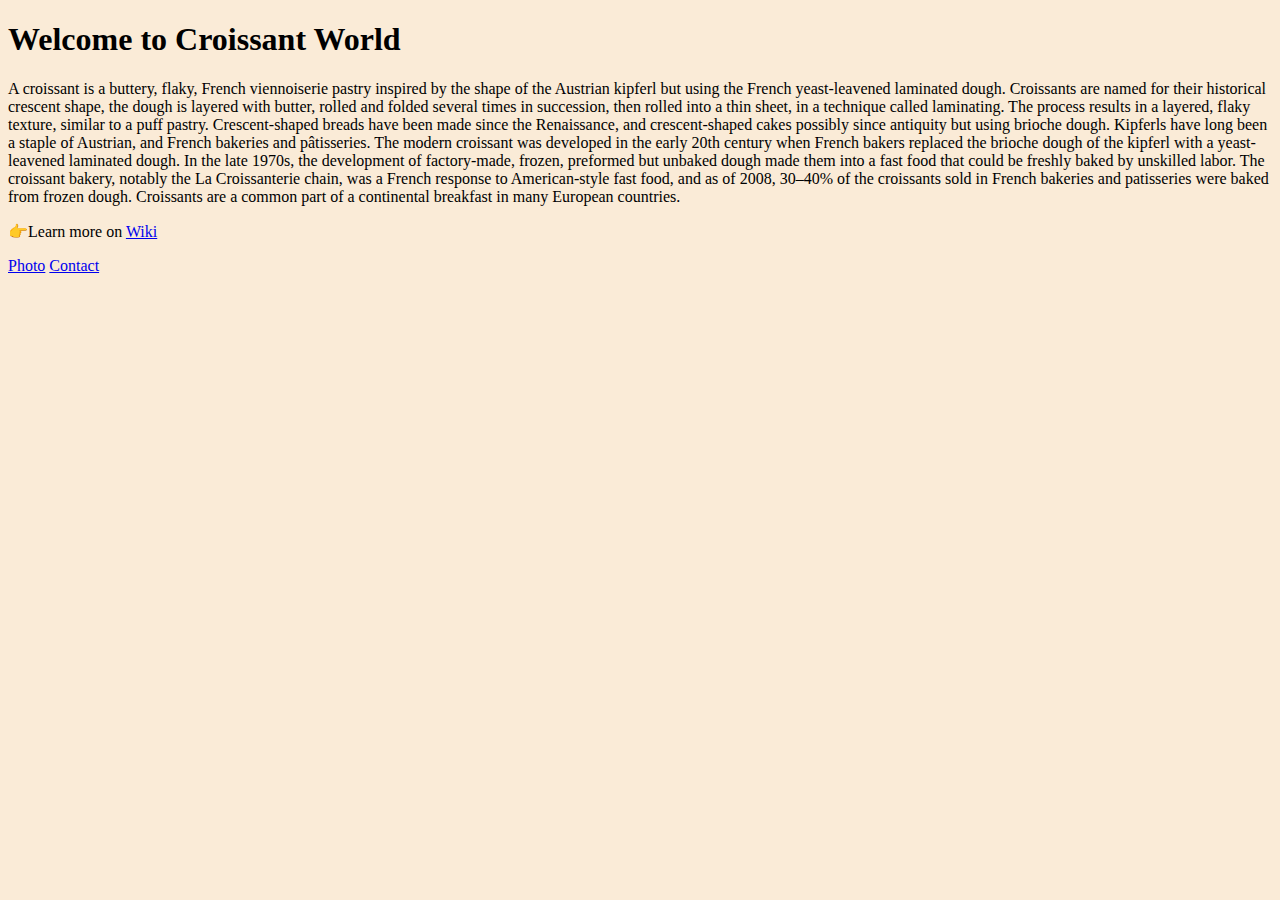
==== index.html @ 12353b89 "added Contact page" ====
<!DOCTYPE html>
<html lang="en">

<head>
    <meta charset="UTF-8">
    <meta http-equiv="X-UA-Compatible" content="IE=edge">
    <meta name="viewport" content="width=device-width, initial-scale=1.0">
    <link rel="stylesheet" href="/style/styles.css">
    <title>Croissant</title>
</head>

<body>
    <h1>Welcome to Croissant World</h1>
    <p>
        A croissant is a buttery, flaky, French viennoiserie pastry inspired by the shape of the Austrian kipferl but
        using the French yeast-leavened laminated
        dough. Croissants are named for their historical crescent shape, the dough is layered with butter, rolled and
        folded
        several times in succession, then rolled into a thin sheet, in a technique called laminating. The process
        results in a
        layered, flaky texture, similar to a puff pastry.

        Crescent-shaped breads have been made since the Renaissance, and crescent-shaped cakes possibly since antiquity
        but
        using brioche dough. Kipferls have long been a staple of Austrian, and French bakeries and pâtisseries. The
        modern
        croissant was developed in the early 20th century when French bakers replaced the brioche dough of the kipferl
        with a
        yeast-leavened laminated dough. In the late 1970s, the development of factory-made, frozen, preformed but
        unbaked
        dough made them into a fast food that could be freshly baked by unskilled labor. The croissant bakery, notably
        the La
        Croissanterie chain, was a French response to American-style fast food, and as of 2008, 30–40% of the croissants
        sold
        in French bakeries and patisseries were baked from frozen dough.

        Croissants are a common part of a continental breakfast in many European countries.
    </p>
    <p>👉Learn more on <a href="https://en.wikipedia.org/wiki/Croissant" target="_blank">Wiki</a></p>

    <a href="photo.html">Photo</a>
    <a href="contact.html">Contact</a>
</body>

</html>
---- style/styles.css ----
body {
    background-color: antiquewhite;
}
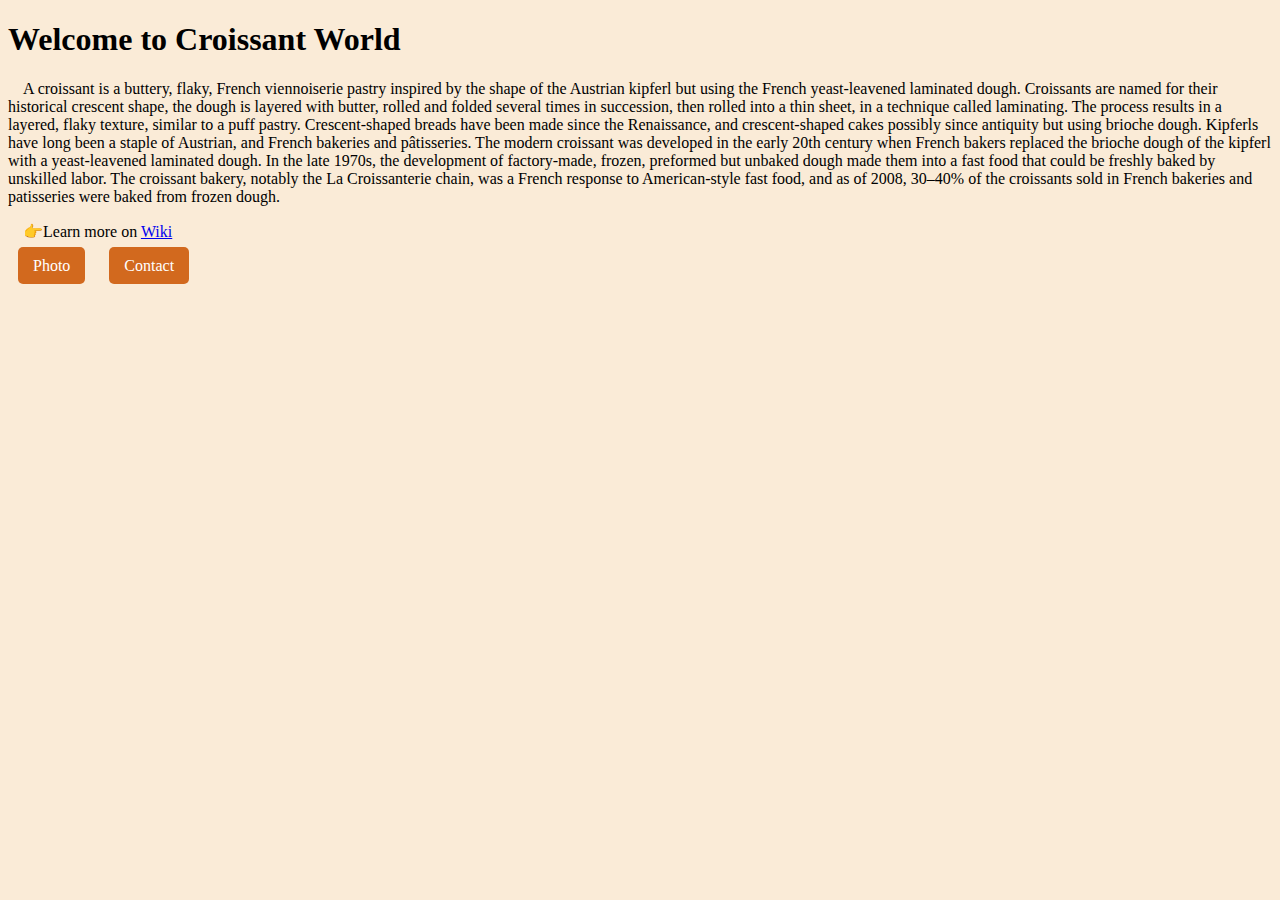
==== commit 397594b3: "added photos and button style" ====
--- a/index.html
+++ b/index.html
@@ -5,41 +5,52 @@
     <meta charset="UTF-8">
     <meta http-equiv="X-UA-Compatible" content="IE=edge">
     <meta name="viewport" content="width=device-width, initial-scale=1.0">
+    <link href="https://cdn.jsdelivr.net/npm/bootstrap@5.1.3/dist/css/bootstrap.min.css" rel="stylesheet"
+        integrity="sha384-1BmE4kWBq78iYhFldvKuhfTAU6auU8tT94WrHftjDbrCEXSU1oBoqyl2QvZ6jIW3" crossorigin="anonymous">
     <link rel="stylesheet" href="/style/styles.css">
     <title>Croissant</title>
 </head>
 
 <body>
-    <h1>Welcome to Croissant World</h1>
-    <p>
-        A croissant is a buttery, flaky, French viennoiserie pastry inspired by the shape of the Austrian kipferl but
-        using the French yeast-leavened laminated
-        dough. Croissants are named for their historical crescent shape, the dough is layered with butter, rolled and
-        folded
-        several times in succession, then rolled into a thin sheet, in a technique called laminating. The process
-        results in a
-        layered, flaky texture, similar to a puff pastry.
+    <div class="container">
+        <h1 class="text-center pt-4">Welcome to Croissant World</h1>
+        <p class="fs-6 lh-base mt-3">
+            A croissant is a buttery, flaky, French viennoiserie pastry inspired by the shape of the Austrian kipferl
+            but
+            using the French yeast-leavened laminated
+            dough. Croissants are named for their historical crescent shape, the dough is layered with butter, rolled
+            and
+            folded
+            several times in succession, then rolled into a thin sheet, in a technique called laminating. The process
+            results in a
+            layered, flaky texture, similar to a puff pastry.
 
-        Crescent-shaped breads have been made since the Renaissance, and crescent-shaped cakes possibly since antiquity
-        but
-        using brioche dough. Kipferls have long been a staple of Austrian, and French bakeries and pâtisseries. The
-        modern
-        croissant was developed in the early 20th century when French bakers replaced the brioche dough of the kipferl
-        with a
-        yeast-leavened laminated dough. In the late 1970s, the development of factory-made, frozen, preformed but
-        unbaked
-        dough made them into a fast food that could be freshly baked by unskilled labor. The croissant bakery, notably
-        the La
-        Croissanterie chain, was a French response to American-style fast food, and as of 2008, 30–40% of the croissants
-        sold
-        in French bakeries and patisseries were baked from frozen dough.
+            Crescent-shaped breads have been made since the Renaissance, and crescent-shaped cakes possibly since
+            antiquity
+            but
+            using brioche dough. Kipferls have long been a staple of Austrian, and French bakeries and pâtisseries. The
+            modern
+            croissant was developed in the early 20th century when French bakers replaced the brioche dough of the
+            kipferl
+            with a
+            yeast-leavened laminated dough. In the late 1970s, the development of factory-made, frozen, preformed but
+            unbaked
+            dough made them into a fast food that could be freshly baked by unskilled labor. The croissant bakery,
+            notably
+            the La
+            Croissanterie chain, was a French response to American-style fast food, and as of 2008, 30–40% of the
+            croissants
+            sold
+            in French bakeries and patisseries were baked from frozen dough.
 
-        Croissants are a common part of a continental breakfast in many European countries.
-    </p>
-    <p>👉Learn more on <a href="https://en.wikipedia.org/wiki/Croissant" target="_blank">Wiki</a></p>
+        </p>
+        <p>👉Learn more on <a href="https://en.wikipedia.org/wiki/Croissant" target="_blank">Wiki</a></p>
 
-    <a href="photo.html">Photo</a>
-    <a href="contact.html">Contact</a>
+        <div class="links mt-5">
+            <a class="button" href="photo.html">Photo</a>
+            <a class="button" href="contact.html">Contact</a>
+        </div>
+    </div>
 </body>
 
 </html>--- a/style/styles.css
+++ b/style/styles.css
@@ -1,3 +1,17 @@
 body {
     background-color: antiquewhite;
+    display: block;
+}
+
+.button {
+    padding: 10px 15px;
+    margin: 10px;
+    background-color: chocolate;
+    color: white;
+    text-decoration: none;
+    border-radius: 5px;
+}
+
+p {
+    text-indent: 15px;
 }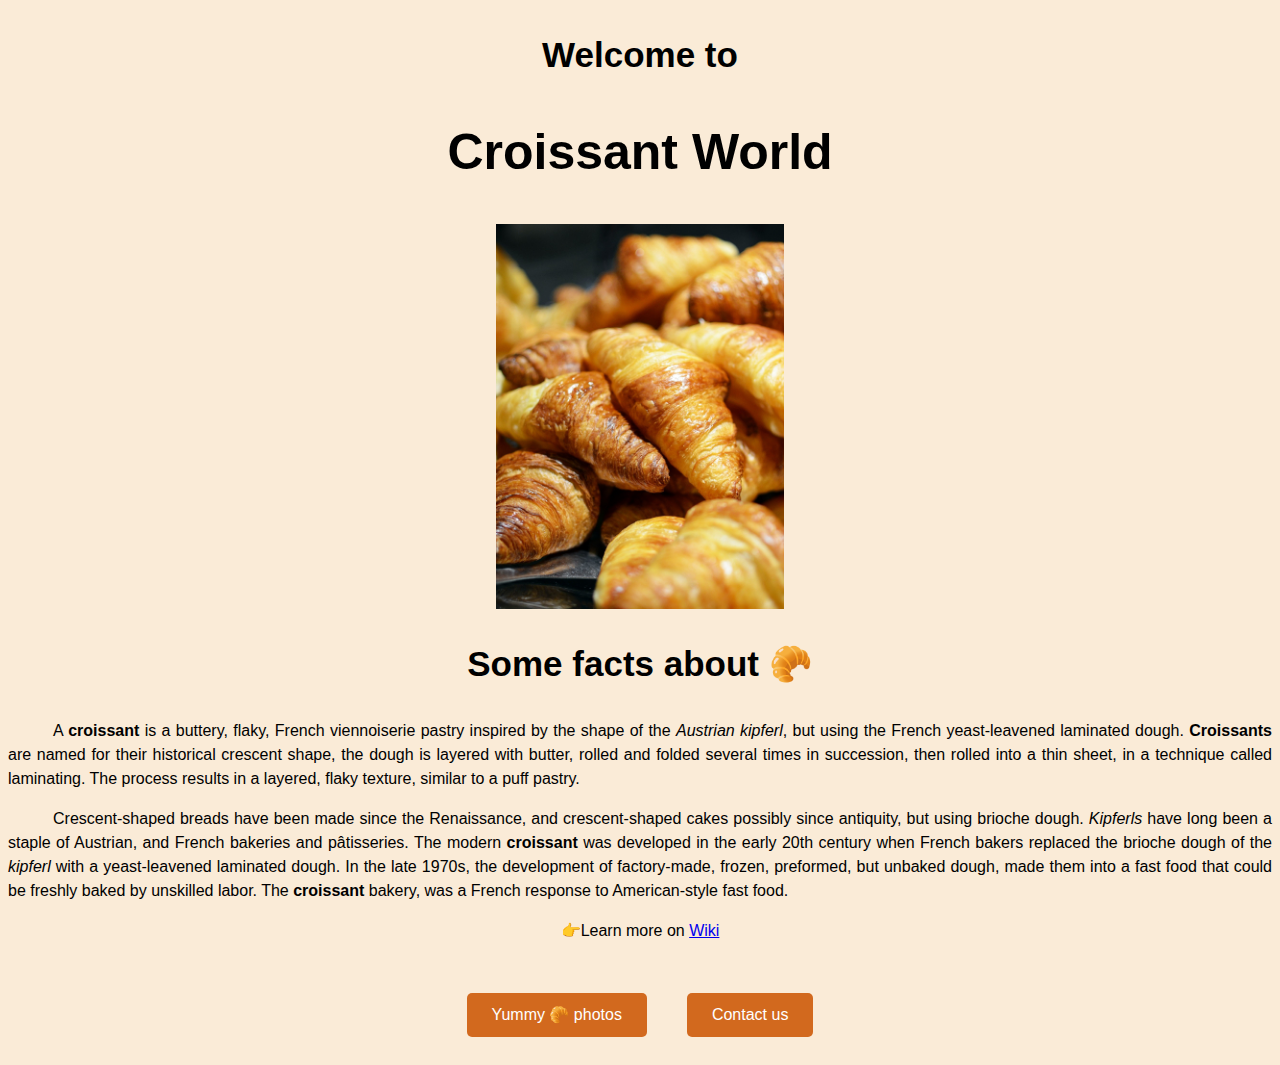
==== commit a643df3a: "styling changes" ====
--- a/index.html
+++ b/index.html
@@ -13,42 +13,50 @@
 
 <body>
     <div class="container">
-        <h1 class="text-center pt-4">Welcome to Croissant World</h1>
-        <p class="fs-6 lh-base mt-3">
-            A croissant is a buttery, flaky, French viennoiserie pastry inspired by the shape of the Austrian kipferl
-            but
-            using the French yeast-leavened laminated
-            dough. Croissants are named for their historical crescent shape, the dough is layered with butter, rolled
-            and
-            folded
-            several times in succession, then rolled into a thin sheet, in a technique called laminating. The process
-            results in a
-            layered, flaky texture, similar to a puff pastry.
+        <h2 class="text-center pt-4">Welcome to</h2>
+        <h1 class="text-center fw-bold mb-4">Croissant World</h1>
+        <div class="row mt-4 mb-2">
+            <div class="col-md-6 mt-3">
+                <img src="/img/croissant-1.jpg" alt="" class="img-fluid bg-light shadow p-2 rounded"
+                    style="max-height: 385px;">
+            </div>
+            <div class="col-md-6 align-middle">
+                <h2 class="fw-bold pt-2">Some facts about 🥐</h2>
+                <div class="lh-base ">
+                    <p class="fs-6">
+                        A <strong>croissant</strong> is a buttery, flaky, French viennoiserie pastry inspired by the
+                        shape of the
+                        <em>Austrian kipferl</em>, but using the French yeast-leavened laminated dough.
+                        <strong>Croissants</strong> are
+                        named for
+                        their historical crescent shape, the dough is layered with
+                        butter, rolled and folded several times in succession, then rolled into a thin sheet, in a
+                        technique called laminating.
+                        The process results in a layered, flaky texture, similar to a puff pastry.
+                    </p>
+                </div>
+            </div>
+        </div>
+        <div class="row mt-3">
+            <p class="fs-6">
+                Crescent-shaped breads have been made since the Renaissance, and crescent-shaped cakes possibly since
+                antiquity, but using brioche dough. <em>Kipferls</em> have long been a staple of Austrian, and French
+                bakeries and pâtisseries. The modern <strong>croissant</strong> was developed in the early 20th century
+                when French
+                bakers replaced the brioche dough of the <em>kipferl</em> with a yeast-leavened laminated dough. In the
+                late 1970s, the development of
+                factory-made, frozen, preformed, but unbaked dough, made them into a fast food that could be freshly
+                baked
+                by unskilled labor.
+                The <strong>croissant</strong> bakery, was a French response to American-style fast food.
+            </p>
+        </div>
 
-            Crescent-shaped breads have been made since the Renaissance, and crescent-shaped cakes possibly since
-            antiquity
-            but
-            using brioche dough. Kipferls have long been a staple of Austrian, and French bakeries and pâtisseries. The
-            modern
-            croissant was developed in the early 20th century when French bakers replaced the brioche dough of the
-            kipferl
-            with a
-            yeast-leavened laminated dough. In the late 1970s, the development of factory-made, frozen, preformed but
-            unbaked
-            dough made them into a fast food that could be freshly baked by unskilled labor. The croissant bakery,
-            notably
-            the La
-            Croissanterie chain, was a French response to American-style fast food, and as of 2008, 30–40% of the
-            croissants
-            sold
-            in French bakeries and patisseries were baked from frozen dough.
-
-        </p>
-        <p>👉Learn more on <a href="https://en.wikipedia.org/wiki/Croissant" target="_blank">Wiki</a></p>
-
+        <div class="ms-3 m-0 text-start">👉Learn more on <a href="https://en.wikipedia.org/wiki/Croissant"
+                target="_blank">Wiki</a></div>
         <div class="links mt-5">
-            <a class="button" href="photo.html">Photo</a>
-            <a class="button" href="contact.html">Contact</a>
+            <a href="photo.html">Yummy 🥐 photos</a>
+            <a href="contact.html">Contact us</a>
         </div>
     </div>
 </body>
--- a/style/styles.css
+++ b/style/styles.css
@@ -1,17 +1,41 @@
 body {
     background-color: antiquewhite;
-    display: block;
+    font-family: Verdana, Geneva, Tahoma, sans-serif;
+    text-align: center;
+    line-height: 1.5;
+    max-width: 900;
+
 }
 
-.button {
-    padding: 10px 15px;
-    margin: 10px;
+.links {
+    display: flex;
+    justify-content: center;
+    margin-top: 30px;
+}
+
+.links a {
     background-color: chocolate;
     color: white;
+    padding: 10px 25px;
     text-decoration: none;
     border-radius: 5px;
+    margin: 20px;
+    font-size: 16px;
+}
+
+h1 {
+    font-size: 50px;
+}
+
+h2 {
+    font-size: 35px;
 }
 
 p {
-    text-indent: 15px;
+    text-indent: 45px;
+    text-align: justify;
+}
+
+img {
+    vertical-align: middle;
 }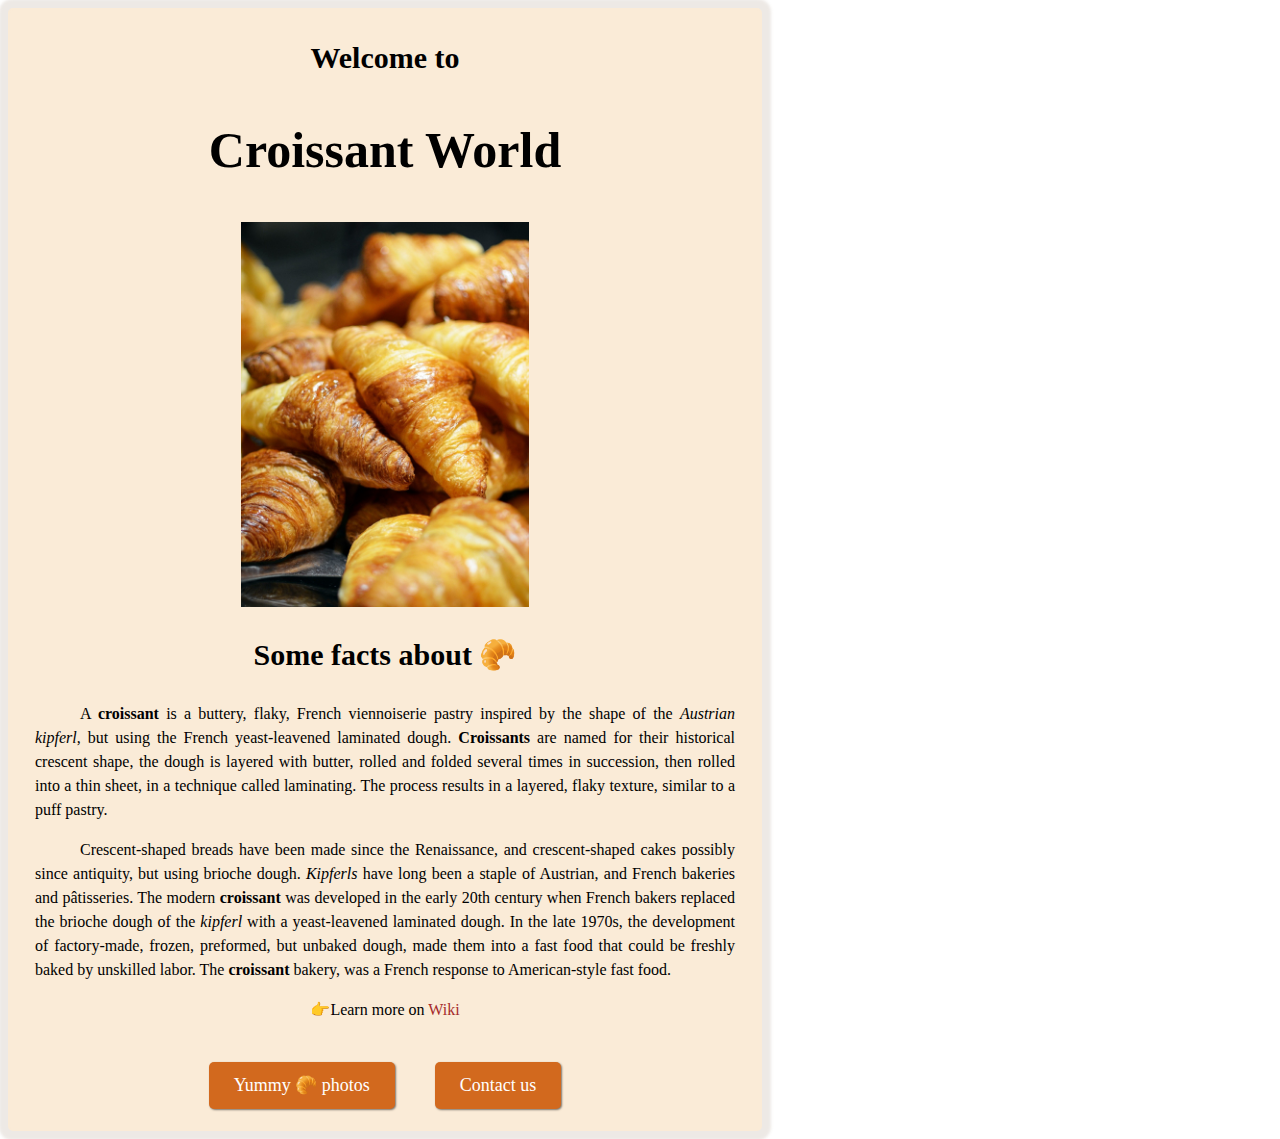
==== commit b68311d6: "styling changes" ====
--- a/index.html
+++ b/index.html
@@ -16,12 +16,12 @@
         <h2 class="text-center pt-4">Welcome to</h2>
         <h1 class="text-center fw-bold mb-4">Croissant World</h1>
         <div class="row mt-4 mb-2">
-            <div class="col-md-6 mt-3">
+            <div class="col-md-6 mt-3 ">
                 <img src="/img/croissant-1.jpg" alt="" class="img-fluid bg-light shadow p-2 rounded"
                     style="max-height: 385px;">
             </div>
-            <div class="col-md-6 align-middle">
-                <h2 class="fw-bold pt-2">Some facts about 🥐</h2>
+            <div class="col-md-6 mt-3">
+                <h2 class="fw-bold mt-2 text-center">Some facts about 🥐</h2>
                 <div class="lh-base ">
                     <p class="fs-6">
                         A <strong>croissant</strong> is a buttery, flaky, French viennoiserie pastry inspired by the
@@ -53,8 +53,8 @@
         </div>
 
         <div class="ms-3 m-0 text-start">👉Learn more on <a href="https://en.wikipedia.org/wiki/Croissant"
-                target="_blank">Wiki</a></div>
-        <div class="links mt-5">
+                target="_blank" class="wiki">Wiki</a></div>
+        <div class="links pb-4">
             <a href="photo.html">Yummy 🥐 photos</a>
             <a href="contact.html">Contact us</a>
         </div>
--- a/style/styles.css
+++ b/style/styles.css
@@ -1,16 +1,22 @@
-body {
+.container {
     background-color: antiquewhite;
-    font-family: Verdana, Geneva, Tahoma, sans-serif;
     text-align: center;
     line-height: 1.5;
-    max-width: 900;
+    max-width: 700px !important;
+    display: block;
+    margin-top: 5px;
+    border-radius: 5px;
+    border: 2px solid rgb(250, 235, 215);
+    box-shadow: 0px 0px 3px 9px rgba(194, 183, 168, 0.3);
+    padding: 0 25px;
+}
 
-}
 
 .links {
     display: flex;
     justify-content: center;
-    margin-top: 30px;
+    margin-top: 20px;
+
 }
 
 .links a {
@@ -20,7 +26,43 @@
     text-decoration: none;
     border-radius: 5px;
     margin: 20px;
-    font-size: 16px;
+    font-size: 18px;
+    box-shadow: 1px 1px 2px rgba(0, 0, 0, 0.5);
+    white-space: nowrap;
+}
+
+@media(max-width:500px) {
+    .links {
+        justify-content: space-evenly;
+        flex-direction: column;
+    }
+
+    .links a {
+        font-size: 14px;
+        margin: 5px;
+        text-align: center;
+    }
+}
+
+.links a:hover {
+    cursor: pointer;
+    background-color: rgb(182, 77, 2);
+}
+
+.wiki {
+    text-decoration: none;
+    color: brown;
+}
+
+.wiki:hover {
+    cursor: pointer;
+    color: red;
+    text-decoration: underline;
+}
+
+.links a:active {
+    cursor: pointer;
+    background-color: rgb(182, 77, 2, 0.8);
 }
 
 h1 {
@@ -28,7 +70,7 @@
 }
 
 h2 {
-    font-size: 35px;
+    font-size: 30px;
 }
 
 p {
@@ -38,4 +80,5 @@
 
 img {
     vertical-align: middle;
+    max-width: 400px;
 }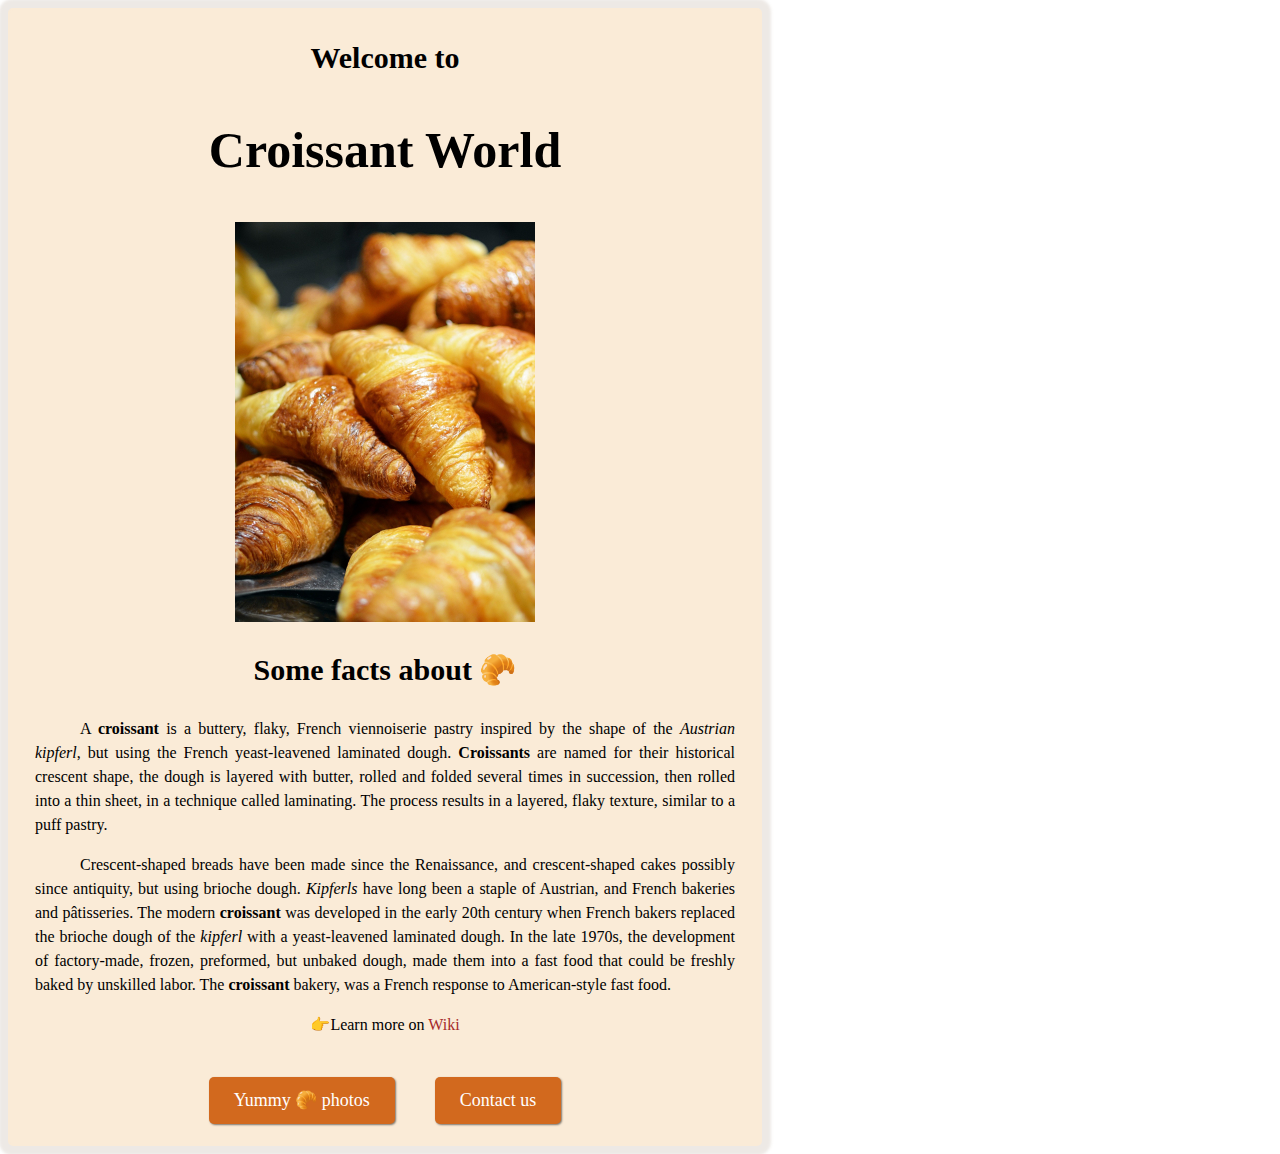
==== commit 339766a3: "changes for SEO" ====
--- a/index.html
+++ b/index.html
@@ -4,11 +4,12 @@
 <head>
     <meta charset="UTF-8">
     <meta http-equiv="X-UA-Compatible" content="IE=edge">
+    <meta name="description" content="Croissant World: some historical facts">
     <meta name="viewport" content="width=device-width, initial-scale=1.0">
     <link href="https://cdn.jsdelivr.net/npm/bootstrap@5.1.3/dist/css/bootstrap.min.css" rel="stylesheet"
         integrity="sha384-1BmE4kWBq78iYhFldvKuhfTAU6auU8tT94WrHftjDbrCEXSU1oBoqyl2QvZ6jIW3" crossorigin="anonymous">
     <link rel="stylesheet" href="/style/styles.css">
-    <title>Croissant</title>
+    <title>Croissant World</title>
 </head>
 
 <body>
@@ -17,8 +18,8 @@
         <h1 class="text-center fw-bold mb-4">Croissant World</h1>
         <div class="row mt-4 mb-2">
             <div class="col-md-6 mt-3 ">
-                <img src="/img/croissant-1.jpg" alt="" class="img-fluid bg-light shadow p-2 rounded"
-                    style="max-height: 385px;">
+                <img src="/img/croissant-1.jpg" alt="many well baked croissants"
+                    class="img-fluid bg-light shadow p-2 rounded" width="300px;" height="400px">
             </div>
             <div class="col-md-6 mt-3">
                 <h2 class="fw-bold mt-2 text-center">Some facts about 🥐</h2>
@@ -55,8 +56,8 @@
         <div class="ms-3 m-0 text-start">👉Learn more on <a href="https://en.wikipedia.org/wiki/Croissant"
                 target="_blank" class="wiki">Wiki</a></div>
         <div class="links pb-4">
-            <a href="photo.html">Yummy 🥐 photos</a>
-            <a href="contact.html">Contact us</a>
+            <a href="photo.html" alt="croissant photos page">Yummy 🥐 photos</a>
+            <a href="contact.html" alt="contact page Croissant World">Contact us</a>
         </div>
     </div>
 </body>
--- a/style/styles.css
+++ b/style/styles.css
@@ -11,12 +11,10 @@
     padding: 0 25px;
 }
 
-
 .links {
     display: flex;
     justify-content: center;
     margin-top: 20px;
-
 }
 
 .links a {
@@ -29,6 +27,16 @@
     font-size: 18px;
     box-shadow: 1px 1px 2px rgba(0, 0, 0, 0.5);
     white-space: nowrap;
+}
+
+a.contact {
+    text-decoration: none;
+    color: black;
+}
+
+a.contact:hover {
+    text-decoration: underline;
+    color: blue;
 }
 
 @media(max-width:500px) {
